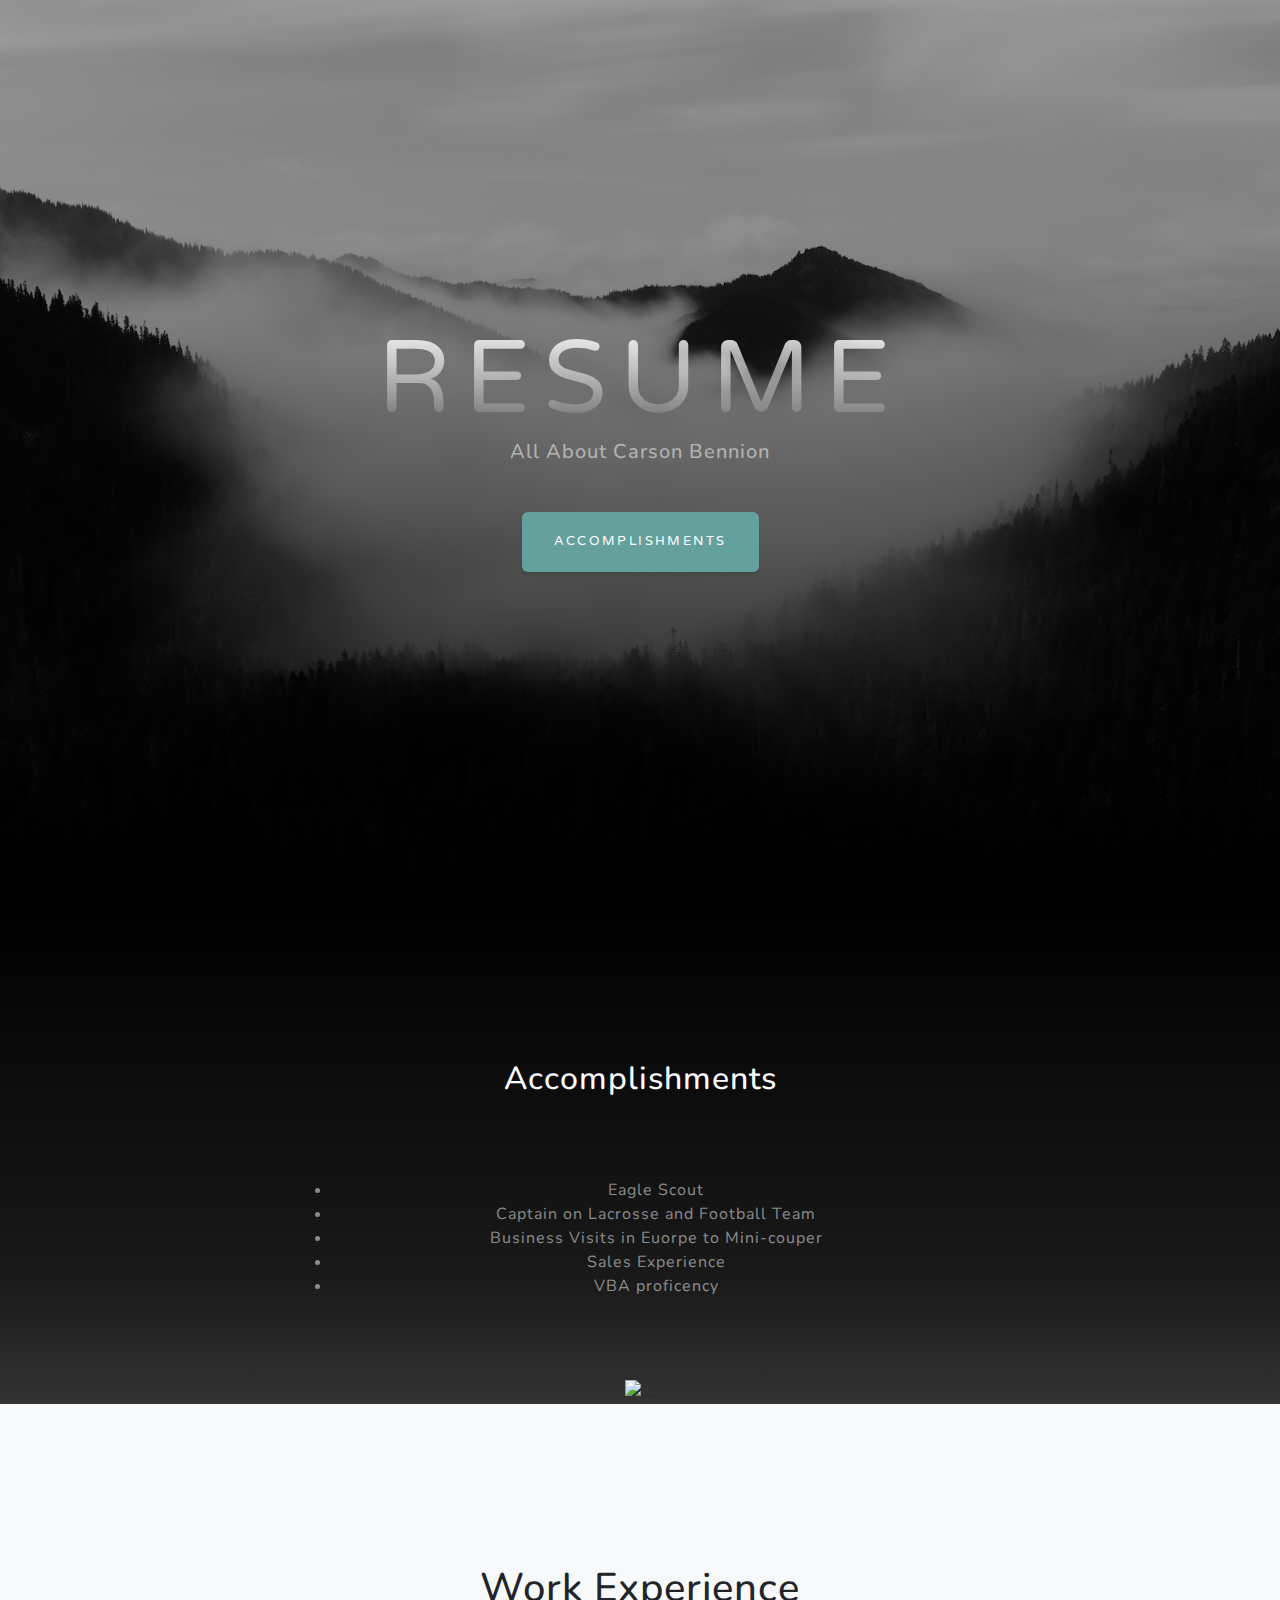
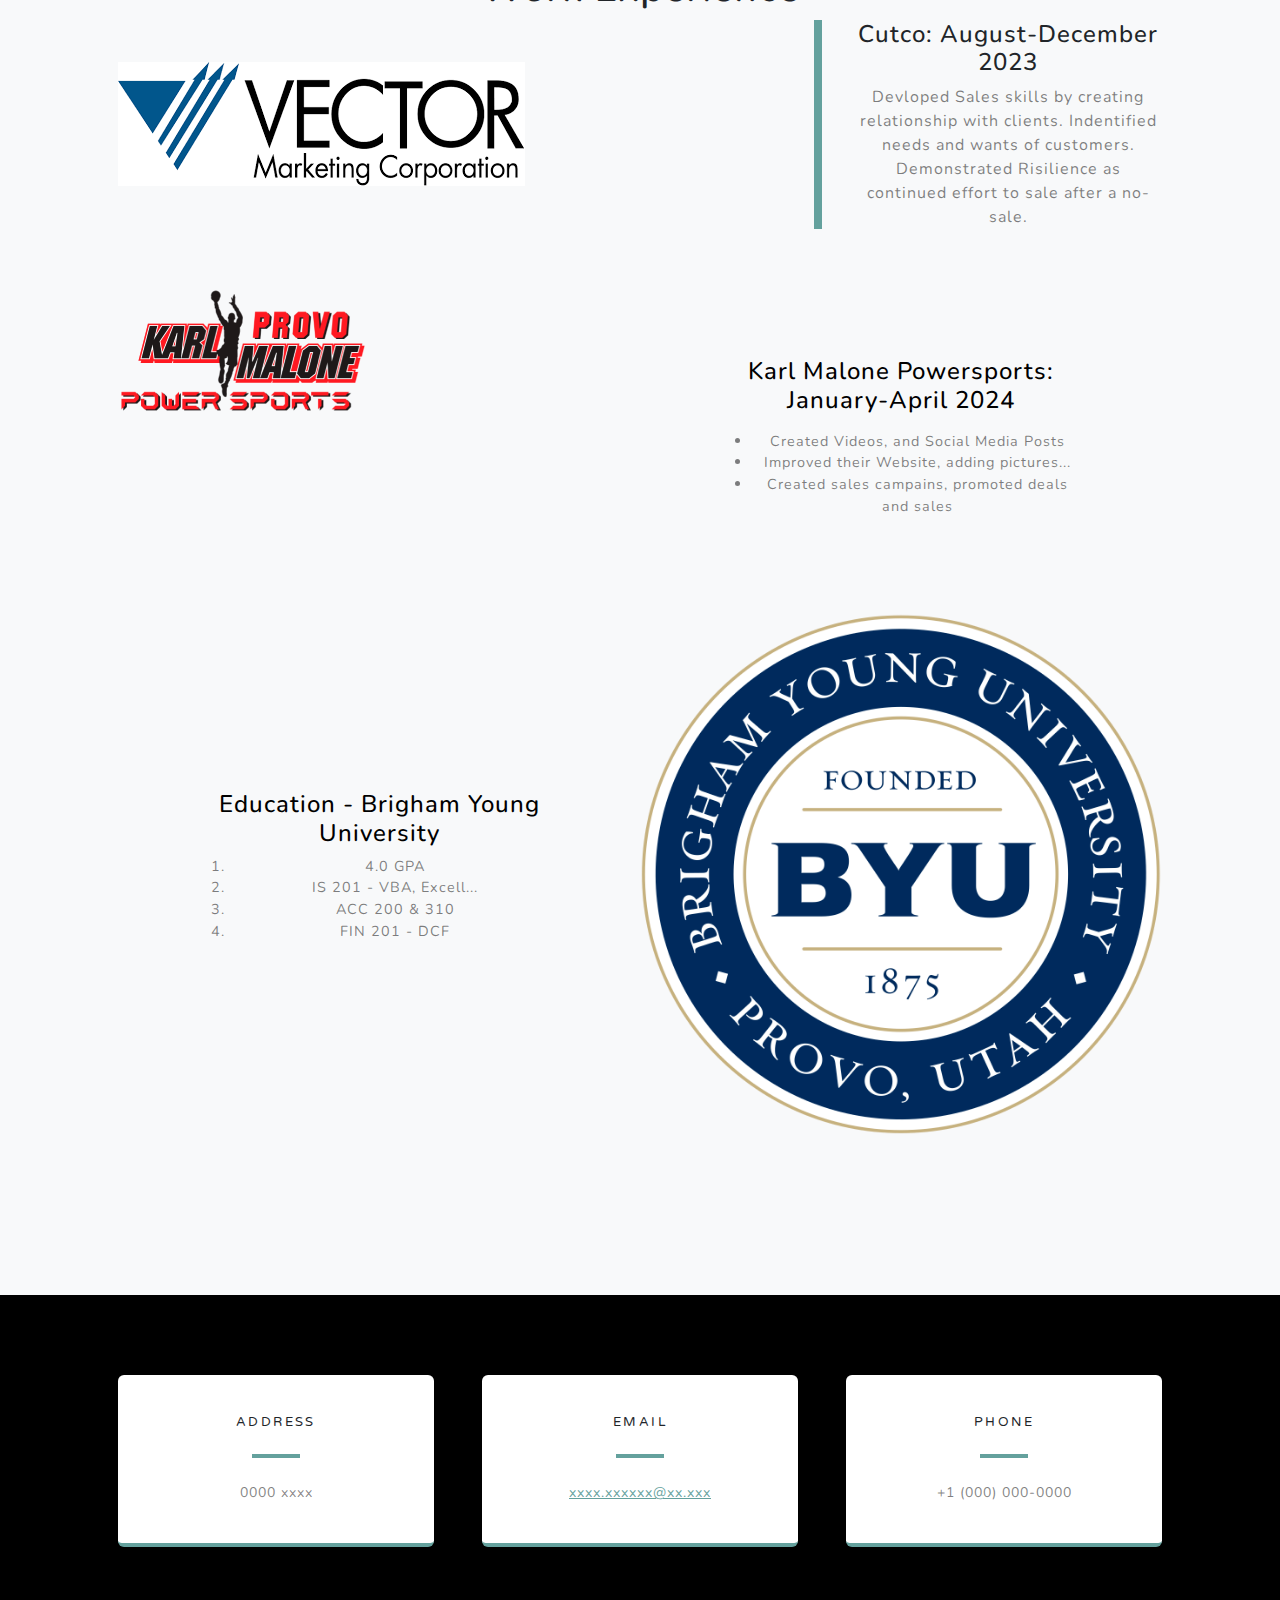
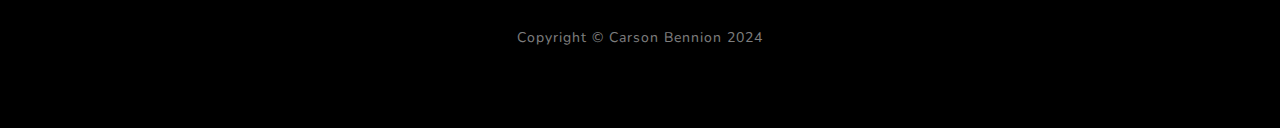
==== index.html @ 79ddb25a "Add files via upload" ====
<!DOCTYPE html>
<html lang="en">
    <head>
        <meta charset="utf-8" />
        <meta name="viewport" content="width=device-width, initial-scale=1, shrink-to-fit=no" />
        <meta name="description" content="" />
        <meta name="author" content="" />
        <title>Grayscale - Start Bootstrap Theme</title>
        <link rel="icon" type="image/x-icon" href="assets/favicon.ico" />
        <!-- Font Awesome icons (free version)-->
        <script src="https://use.fontawesome.com/releases/v6.3.0/js/all.js" crossorigin="anonymous"></script>
        <!-- Google fonts-->
        <link href="https://fonts.googleapis.com/css?family=Varela+Round" rel="stylesheet" />
        <link href="https://fonts.googleapis.com/css?family=Nunito:200,200i,300,300i,400,400i,600,600i,700,700i,800,800i,900,900i" rel="stylesheet" />
        <!-- Core theme CSS (includes Bootstrap)-->
        <link href="css/styles.css" rel="stylesheet" />
    </head>
    <body id="page-top">
        <!-- Navigation-->
       
        <!-- Masthead-->
        <header class="masthead">
            <div class="container px-4 px-lg-5 d-flex h-100 align-items-center justify-content-center">
                <div class="d-flex justify-content-center">
                    <div class="text-center">
                        <h1 class="mx-auto my-0 text-uppercase">Resume</h1>
                        <h2 class="text-white-50 mx-auto mt-2 mb-5">All About Carson Bennion</h2>
                        <a class="btn btn-primary" href="#about">Accomplishments</a>
                    </div>
                </div>
            </div>
        </header>
        <!-- About-->
        <section class="about-section text-center" id="about">
            <div class="container px-4 px-lg-5">
                <div class="row gx-4 gx-lg-5 justify-content-center">
                    <div class="col-lg-8">
                        <h2 class="text-white mb-4">Accomplishments</h2>
                        <p class="text-white-50">
                            <ul class="text-white-50">
                                <li>Eagle Scout</li>
                                <li>Captain on Lacrosse and Football Team</li>
                                <li>Business Visits in Euorpe to Mini-couper</li>
                                <li>Sales Experience</li>
                                <li>VBA proficency</li>
                            </ul>
                        </p>
                    </div>
                </div>
                <img class="img-fluid" src="assets/img/ProfessionalPicture.jpg" alt="..." />
            </div>
        </section>
        <!-- Projects-->
        <section class="projects-section bg-light" id="projects">
            <div class="container px-4 px-lg-5">
                <!-- Featured Project Row-->
                <div class="row gx-0 mb-4 mb-lg-5 align-items-center">
                   <h1 class="text-center">Work Experience</h1>
                   <br>

                    <div class="col-xl-8 col-lg-7"><img class="img-fluid mb-3 mb-lg-0" src="assets/img/vectorMarketing.png" alt="..." /></div>
                    <div class="col-xl-4 col-lg-5">
                        <div class="featured-text text-center text-lg-left">
                            <h4>Cutco: August-December 2023</h4>
                            <p class="text-black-50 mb-0">Devloped Sales skills by creating relationship with clients. Indentified needs and wants of customers. Demonstrated Risilience as continued effort to sale after a no-sale.</p>
                        </div>
                    </div>
                </div>
                <!-- Project One Row-->
                <div class="row gx-0 mb-5 mb-lg-0 justify-content-center">
                    <div class="col-lg-6"><img class="img-fluid" src="assets/img/kmpsProvo.png" alt="..." /></div>
                    <div class="col-lg-6">
                        <div  text-center h-100 project">
                            <div class="d-flex h-100">
                                <div class="project-text w-100 my-auto text-center text-lg-left">
                                    <h4 class="text-black">Karl Malone Powersports: January-April 2024</h4>
                                    <p>
                                        <ul class="mb-0 text-black-50">
                                            <li>Created Videos, and Social Media Posts</li>
                                            <li>Improved their Website, adding pictures...</li>
                                            <li>Created sales campains, promoted deals and sales</li>
                                        </ul>
                                    </p>
                                </div>
                            </div>
                        </div>
                    </div>
                </div>
                <!-- Project Two Row-->
                <div class="row gx-0 justify-content-center">
                    <div class="col-lg-6"><img class="img-fluid" src="assets/img/byuImage.png" alt="..." /></div>
                    <div class="col-lg-6 order-lg-first">
                        <div class="text-center h-100 project">
                            <div class="d-flex h-100">
                                <div class="project-text w-100 my-auto text-center text-lg-right">
                                    <h4 class="text-black">Education - Brigham Young University</h4>
                                    <ol class="text-black-50">
                                        <li>4.0 GPA</li>
                                        <li>IS 201 - VBA, Excell...</li>
                                        <li>ACC 200 & 310</li>
                                        <li>FIN 201 - DCF</li>
                                    </ol>
                                </div>
                            </div>
                        </div>
                    </div>
                </div>
            </div>
        </section>
    
        <!-- Contact-->
        <section class="contact-section bg-black">
            <div class="container px-4 px-lg-5">
                <div class="row gx-4 gx-lg-5">
                    <div class="col-md-4 mb-3 mb-md-0">
                        <div class="card py-4 h-100">
                            <div class="card-body text-center">
                                <i class="fas fa-map-marked-alt text-primary mb-2"></i>
                                <h4 class="text-uppercase m-0">Address</h4>
                                <hr class="my-4 mx-auto" />
                                <div class="small text-black-50">0000 xxxx</div>
                            </div>
                        </div>
                    </div>
                    <div class="col-md-4 mb-3 mb-md-0">
                        <div class="card py-4 h-100">
                            <div class="card-body text-center">
                                <i class="fas fa-envelope text-primary mb-2"></i>
                                <h4 class="text-uppercase m-0">Email</h4>
                                <hr class="my-4 mx-auto" />
                                <div class="small text-black-50"><a href="#!">xxxx.xxxxxx@xx.xxx</a></div>
                            </div>
                        </div>
                    </div>
                    <div class="col-md-4 mb-3 mb-md-0">
                        <div class="card py-4 h-100">
                            <div class="card-body text-center">
                                <i class="fas fa-mobile-alt text-primary mb-2"></i>
                                <h4 class="text-uppercase m-0">Phone</h4>
                                <hr class="my-4 mx-auto" />
                                <div class="small text-black-50">+1 (000) 000-0000</div>
                            </div>
                        </div>
                    </div>
                </div>
                
            </div>
        </section>
        <!-- Footer-->
        <footer class="footer bg-black small text-center text-white-50"><div class="container px-4 px-lg-5">Copyright &copy; Carson Bennion 2024</div></footer>
        <!-- Bootstrap core JS-->
       
    </body>
</html>
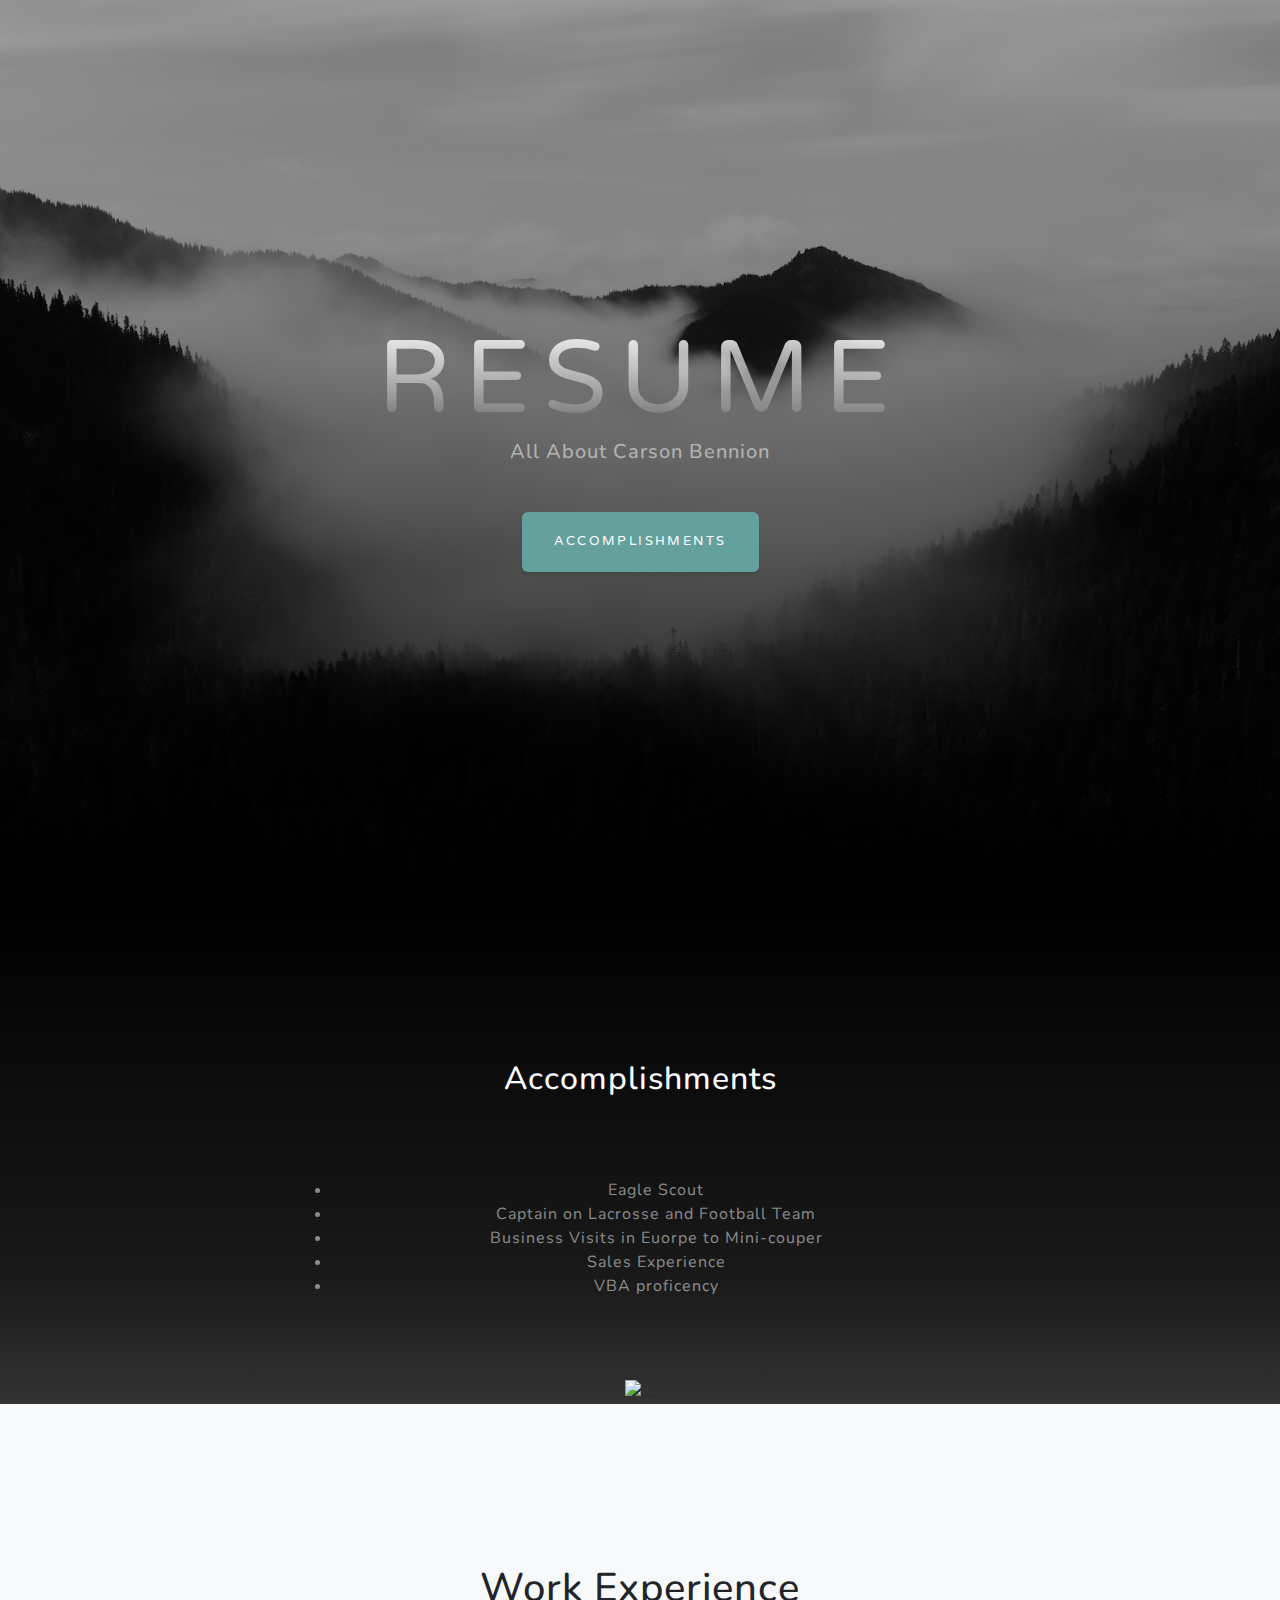
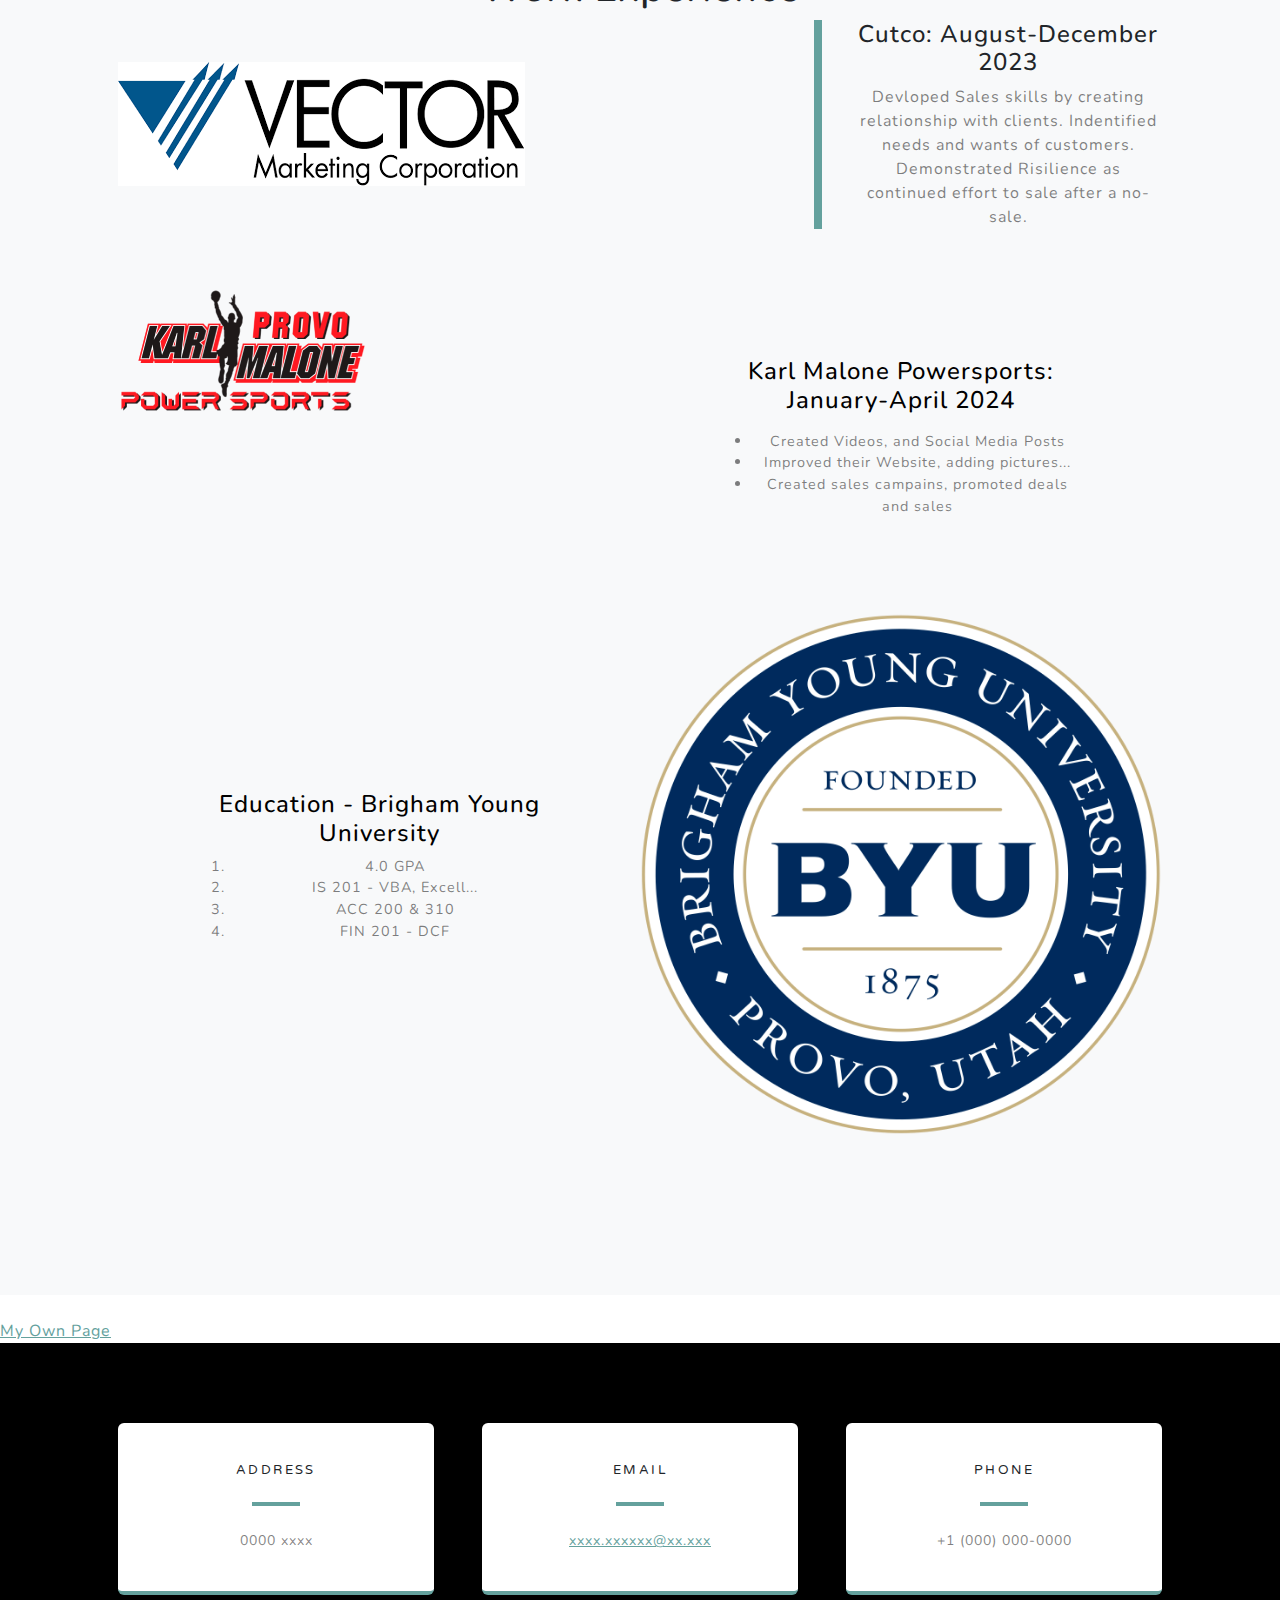
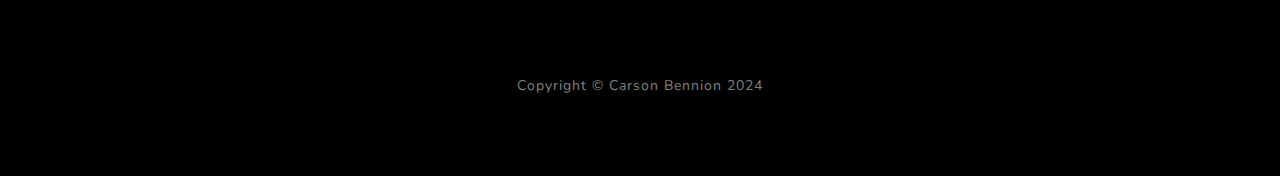
==== commit d4c49640: "Update index.html" ====
--- a/index.html
+++ b/index.html
@@ -107,7 +107,9 @@
                 </div>
             </div>
         </section>
-    
+    <br>
+        <a href="newPage.html">My Own Page</a>
+        <br>
         <!-- Contact-->
         <section class="contact-section bg-black">
             <div class="container px-4 px-lg-5">
